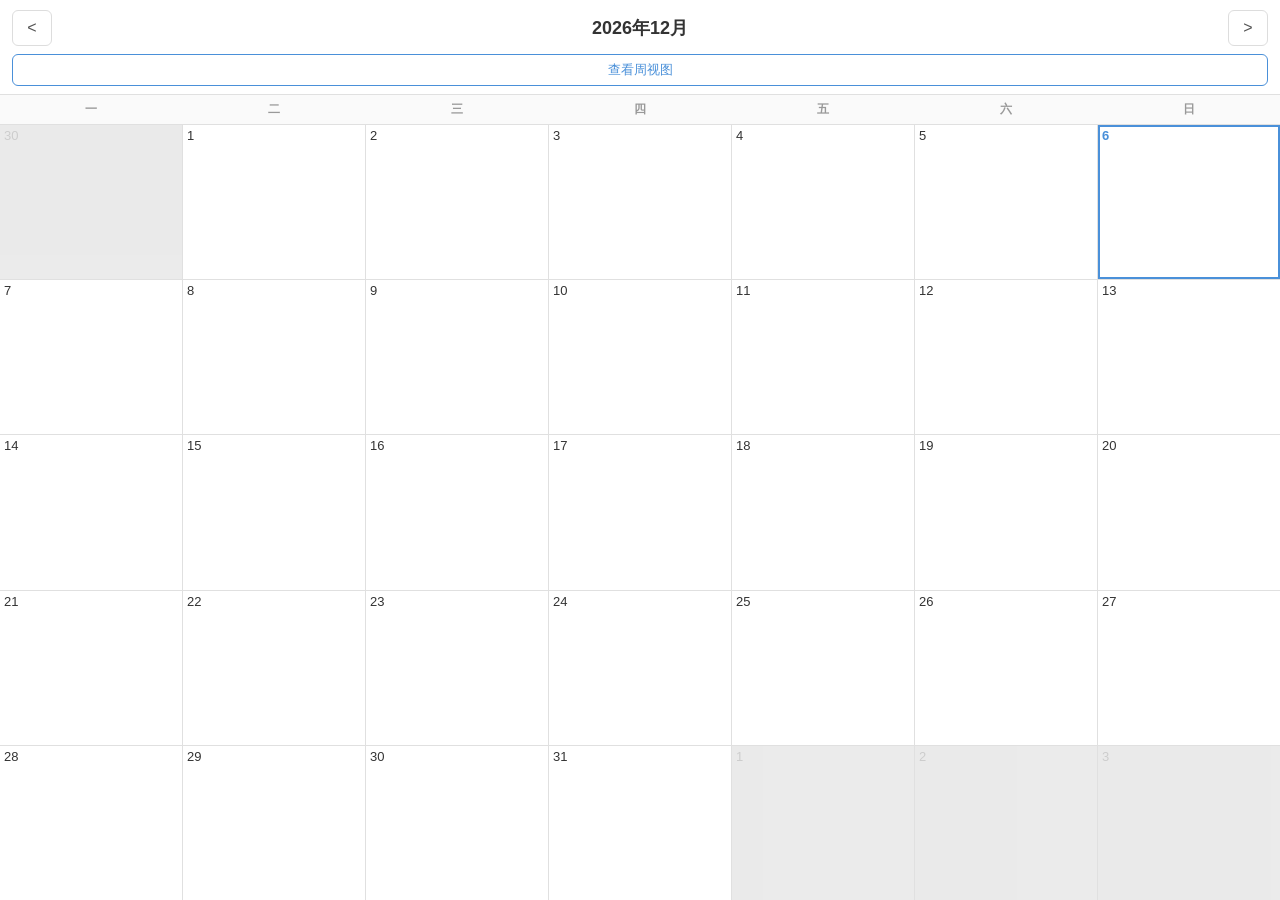
==== month.html @ 5be39c89 "Add files via upload" ====
<!DOCTYPE html>
<html lang="zh-CN">
<head>
  <meta charset="UTF-8">
  <meta name="viewport" content="width=device-width, initial-scale=1.0, maximum-scale=1.0, user-scalable=no">
  <title>时间管理</title>
  <link rel="stylesheet" href="month.css">
</head>
<body>

  <!-- 顶部导航区 -->
  <header class="header">
    <div class="nav-row">
      <button id="prevMonth" class="nav-btn">&lt;</button>
      <h1 id="monthTitle" class="title"></h1>
      <button id="nextMonth" class="nav-btn">&gt;</button>
    </div>
    <a id="weekLink" class="week-btn" href="week.html">查看周视图</a>
  </header>

  <!-- 星期标题行 -->
  <div class="weekday-row">
    <span>一</span><span>二</span><span>三</span>
    <span>四</span><span>五</span><span>六</span><span>日</span>
  </div>

  <!-- 月历网格（由 JS 动态填充） -->
  <div class="calendar" id="calendar"></div>

  <script src="month.js"></script>
</body>
</html>
---- month.css ----
/* ===== 全局样式 ===== */
* {
  margin: 0;
  padding: 0;
  box-sizing: border-box;
}

body {
  font-family: -apple-system, BlinkMacSystemFont, "Segoe UI", Roboto, "Helvetica Neue", Arial, sans-serif;
  background: #f5f5f5;
  color: #333;
  height: 100vh;
  display: flex;
  flex-direction: column;
  overflow: hidden;
}

/* ===== 顶部导航区 ===== */
.header {
  background: #fff;
  padding: 10px 12px 8px;
  border-bottom: 1px solid #e0e0e0;
  flex-shrink: 0;
}

.nav-row {
  display: flex;
  align-items: center;
  justify-content: space-between;
}

.nav-btn {
  width: 40px;
  height: 36px;
  border: 1px solid #ddd;
  background: #fff;
  border-radius: 6px;
  font-size: 16px;
  cursor: pointer;
  color: #555;
}

.nav-btn:active {
  background: #f0f0f0;
}

.title {
  font-size: 18px;
  font-weight: 600;
  cursor: pointer;
  user-select: none;
}

.title:active {
  opacity: 0.7;
}

/* 跳转周视图按钮 */
.week-btn {
  display: block;
  text-align: center;
  margin-top: 8px;
  padding: 6px 0;
  font-size: 13px;
  color: #4A90D9;
  text-decoration: none;
  border: 1px solid #4A90D9;
  border-radius: 6px;
}

.week-btn:active {
  background: #E3F2FD;
}

/* ===== 星期标题行 ===== */
.weekday-row {
  display: grid;
  grid-template-columns: repeat(7, 1fr);
  background: #fafafa;
  border-bottom: 1px solid #e0e0e0;
  flex-shrink: 0;
}

.weekday-row span {
  text-align: center;
  padding: 6px 0;
  font-size: 12px;
  font-weight: 600;
  color: #999;
}

/* ===== 月历网格 ===== */
.calendar {
  flex: 1;
  display: grid;
  grid-template-columns: repeat(7, 1fr);
  background: #e0e0e0;
  gap: 1px;
  overflow: hidden;
}

/* 单日格子 */
.day-cell {
  background: #fff;
  min-height: 58px;
  padding: 4px;
  position: relative;
  cursor: pointer;
  display: flex;
  flex-direction: column;
  align-items: flex-start;
  transition: opacity 0.15s;
}

.day-cell:active {
  opacity: 0.75;
}

/* 非当月日期：降低对比度 */
.day-cell.other-month {
  opacity: 0.35;
}

/* 今天的格子：蓝色边框高亮 */
.day-cell.today {
  box-shadow: inset 0 0 0 2px #4A90D9;
  z-index: 1;
}

/* 日期数字 */
.day-num {
  font-size: 13px;
  font-weight: 500;
  line-height: 1;
  color: #333;
}

.day-cell.other-month .day-num {
  color: #aaa;
}

.day-cell.today .day-num {
  color: #4A90D9;
  font-weight: 700;
}

/* 待办圆点区域 */
.dots {
  display: flex;
  gap: 3px;
  margin-top: auto;
  padding-top: 4px;
}

.dot {
  width: 5px;
  height: 5px;
  border-radius: 50%;
  background: #E74C3C;
}
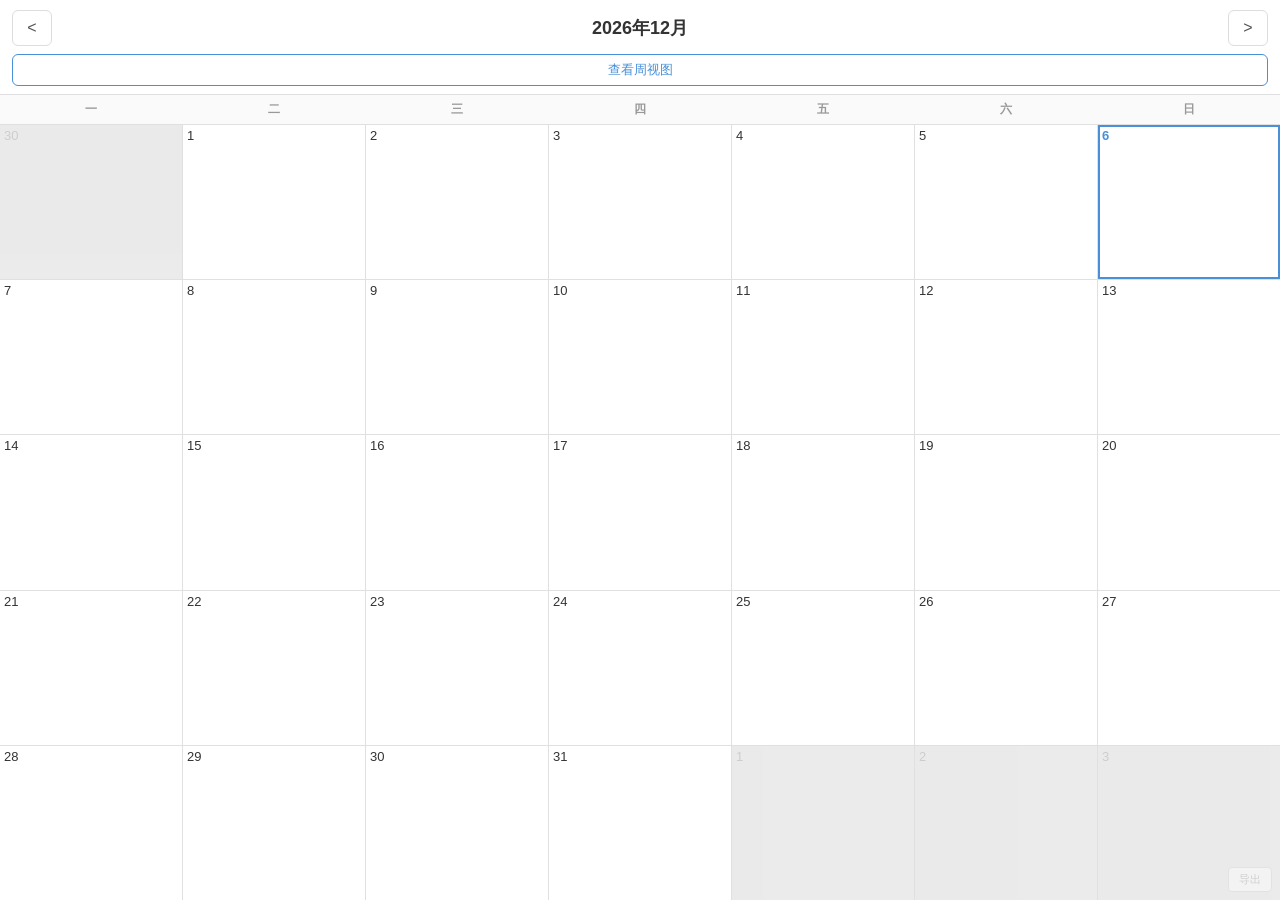
==== commit 9ddf75aa: "Add export button for schedule backup" ====
--- a/month.html
+++ b/month.html
@@ -27,6 +27,9 @@
   <!-- 月历网格（由 JS 动态填充） -->
   <div class="calendar" id="calendar"></div>
 
+  <!-- 导出备份按钮 -->
+  <button id="exportBtn" class="export-btn" title="导出日程备份">导出</button>
+
   <script src="month.js"></script>
 </body>
 </html>
--- a/month.css
+++ b/month.css
@@ -96,7 +96,8 @@
   grid-template-columns: repeat(7, 1fr);
   background: #e0e0e0;
   gap: 1px;
-  overflow: hidden;
+  overflow-y: auto;
+  -webkit-overflow-scrolling: touch;
 }
 
 /* 单日格子 */
@@ -158,3 +159,25 @@
   border-radius: 50%;
   background: #E74C3C;
 }
+
+/* ===== 导出备份按钮 ===== */
+.export-btn {
+  position: fixed;
+  right: 8px;
+  bottom: 8px;
+  padding: 4px 10px;
+  font-size: 11px;
+  color: #bbb;
+  background: rgba(255, 255, 255, 0.7);
+  border: 1px solid #ddd;
+  border-radius: 4px;
+  cursor: pointer;
+  z-index: 100;
+  opacity: 0.6;
+  transition: opacity 0.2s;
+}
+
+.export-btn:active {
+  opacity: 1;
+  background: #f0f0f0;
+}
